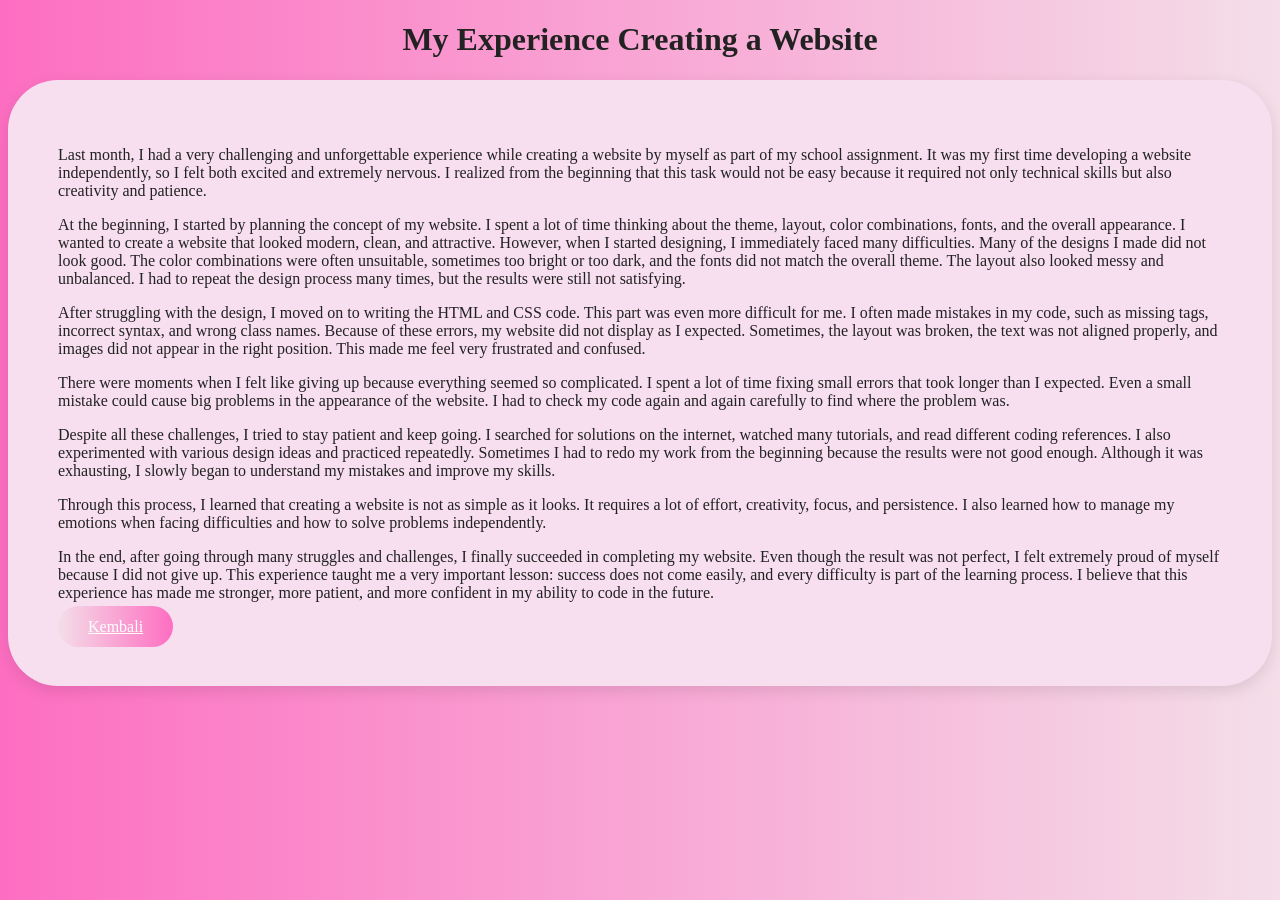
==== experiec.html @ b331b490 "Add files via upload" ====
<!DOCTYPE html>
<html lang="en">
<head>
    <meta charset="UTF-8">
    <meta name="viewport" content="width=device-width, initial-scale=1.0">
    <title>Document</title>
</head>
<style> 
body{
  background: linear-gradient(to right,#fd6ec1,#f4dee8);
  color: #222;
}
.card{
  text-align: center;
}

.about-box{
  background: #f7dff0;
  padding: 50px;
  border-radius: 50px;
  box-shadow: 0 5px 15px rgba(0,0,0,0.1);
}

.btn-custom{
  background: linear-gradient(to right,#f4dee8,#fd6ec1);
  color: white;
  border: none;
  border-radius: 30px;
  padding: 12px 30px;
}
</style>
<body>
    <div class="card">
  <h1>My Experience Creating a Website</h1>
    </div>
    <div class="about-box">
     <p>Last month, I had a very challenging and unforgettable experience while creating a website by myself as part of my school assignment. It was my first time developing a website independently, so I felt both excited and extremely nervous. I realized from the beginning that this task would not be easy because it required not only technical skills but also creativity and patience.</p>
     <p>  At the beginning, I started by planning the concept of my website. I spent a lot of time thinking about the theme, layout, color combinations, fonts, and the overall appearance. I wanted to create a website that looked modern, clean, and attractive. However, when I started designing, I immediately faced many difficulties. Many of the designs I made did not look good. The color combinations were often unsuitable, sometimes too bright or too dark, and the fonts did not match the overall theme. The layout also looked messy and unbalanced. I had to repeat the design process many times, but the results were still not satisfying.</p>
     <p>  After struggling with the design, I moved on to writing the HTML and CSS code. This part was even more difficult for me. I often made mistakes in my code, such as missing tags, incorrect syntax, and wrong class names. Because of these errors, my website did not display as I expected. Sometimes, the layout was broken, the text was not aligned properly, and images did not appear in the right position. This made me feel very frustrated and confused.</p>
     <p>There were moments when I felt like giving up because everything seemed so complicated. I spent a lot of time fixing small errors that took longer than I expected. Even a small mistake could cause big problems in the appearance of the website. I had to check my code again and again carefully to find where the problem was.</p>
     <p>  Despite all these challenges, I tried to stay patient and keep going. I searched for solutions on the internet, watched many tutorials, and read different coding references. I also experimented with various design ideas and practiced repeatedly. Sometimes I had to redo my work from the beginning because the results were not good enough. Although it was exhausting, I slowly began to understand my mistakes and improve my skills.</p>
     <p>Through this process, I learned that creating a website is not as simple as it looks. It requires a lot of effort, creativity, focus, and persistence. I also learned how to manage my emotions when facing difficulties and how to solve problems independently.</p>
     <p>In the end, after going through many struggles and challenges, I finally succeeded in completing my website. Even though the result was not perfect, I felt extremely proud of myself because I did not give up. This experience taught me a very important lesson: success does not come easily, and every difficulty is part of the learning process. I believe that this experience has made me stronger, more patient, and more confident in my ability to code in the future.</p>
  <div>
     <!-- LINK -->
            <a href="index.html" class="btn btn-custom">
              Kembali
            </a>
  </div>
    </div>
</body>
</html>
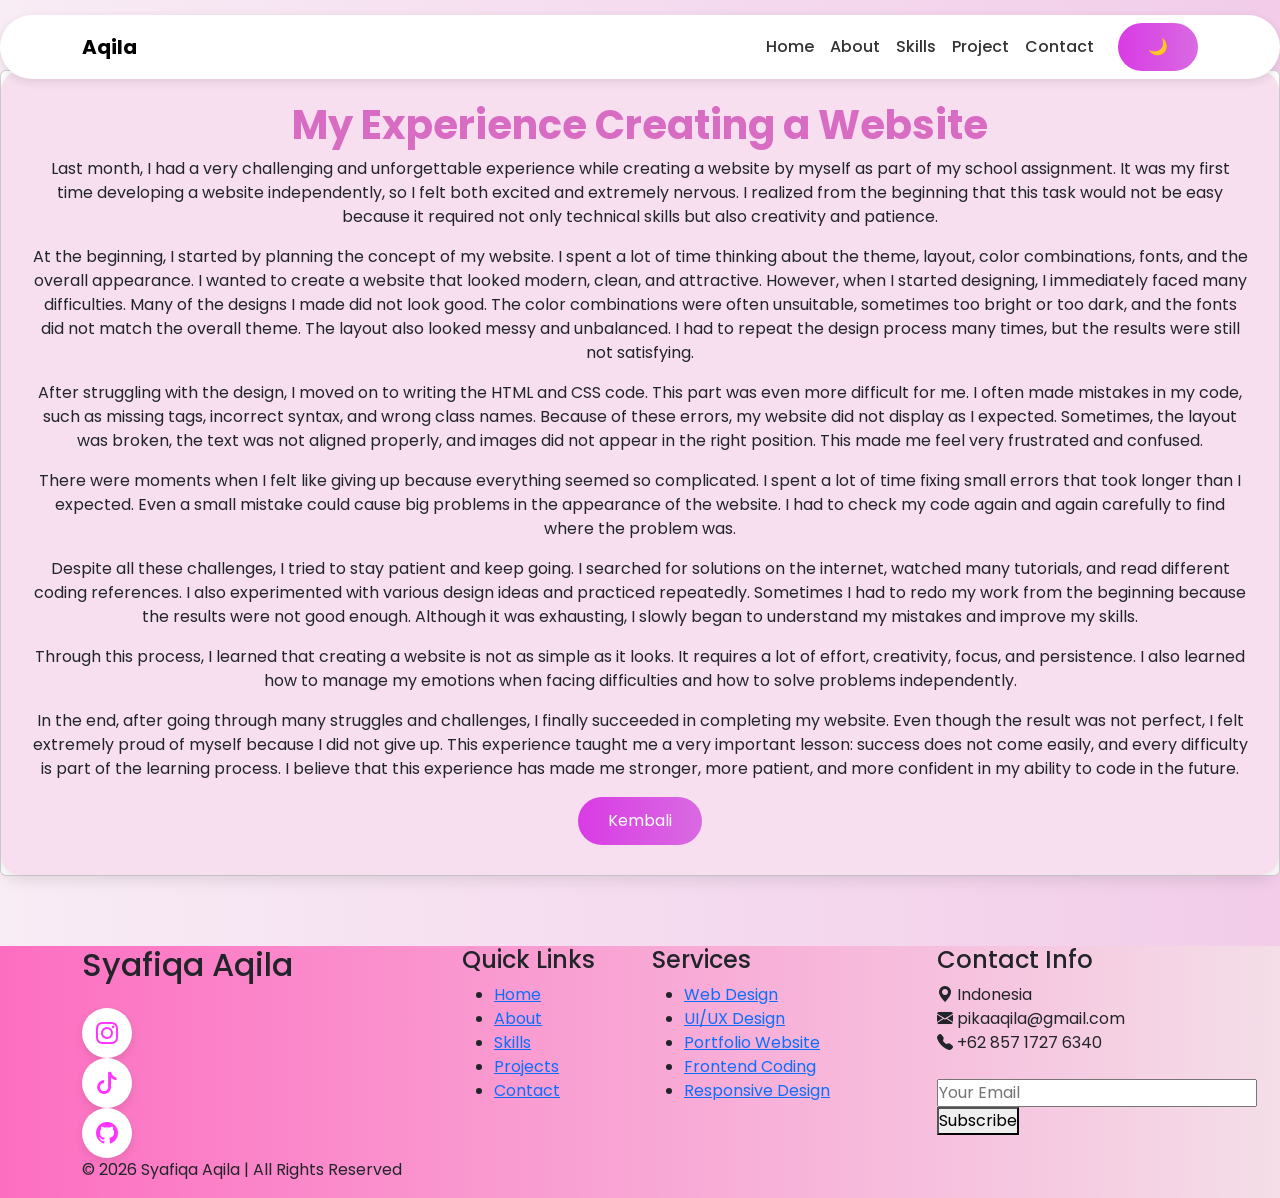
==== commit 0b8e6329: "Update experiec.html" ====
--- a/experiec.html
+++ b/experiec.html
@@ -29,11 +29,58 @@
   padding: 12px 30px;
 }
 </style>
+  <!-- Bootstrap -->
+  <link href="https://cdn.jsdelivr.net/npm/bootstrap@5.3.3/dist/css/bootstrap.min.css" rel="stylesheet">
+
+  <!-- Bootstrap Icons -->
+  <link rel="stylesheet" href="https://cdn.jsdelivr.net/npm/bootstrap-icons@1.11.3/font/bootstrap-icons.min.css">
+
+  <!-- Google Font -->
+  <link href="https://fonts.googleapis.com/css2?family=Poppins:wght@300;400;500;600;700&display=swap" rel="stylesheet">
+
+  <!-- CSS -->
+  <link rel="stylesheet" href="portofolio.css">
+</head>
 <body>
+
+  <!-- Navbar -->
+<div class="container">
+
+  <nav class="navbar navbar-expand-lg px-4 fixed-top">
+    
+    <div class="container nav-container">
+
+      <a class="navbar-brand" href="#">Aqila</a>
+
+      <button class="navbar-toggler" type="button" data-bs-toggle="collapse" data-bs-target="#navbarNav">
+        <span class="navbar-toggler-icon"></span>
+      </button>
+
+      
+
+      <div class="collapse navbar-collapse justify-content-end" id="navbarNav">
+        <ul class="navbar-nav">
+          <li class="nav-item"><a class="nav-link" href="#home">Home</a></li>
+          <li class="nav-item"><a class="nav-link" href="#about">About</a></li>
+          <li class="nav-item"><a class="nav-link" href="#skills">Skills</a></li>
+           <li class="nav-item"><a class="nav-link" href="#project">Project</a></li>
+          <li class="nav-item"><a class="nav-link" href="#contact">Contact</a></li>
+        </ul>
+         
+        <button id="modeToggle" class="btn btn-custom ms-3">
+  🌙
+</button>
+
+      </div>
+
+    </div>
+  </nav>
+</div>
+<body>
+   <section class="hero" id="home">
     <div class="card">
-  <h1>My Experience Creating a Website</h1>
-    </div>
     <div class="about-box">
+        <h1>My Experience Creating a Website</h1>
      <p>Last month, I had a very challenging and unforgettable experience while creating a website by myself as part of my school assignment. It was my first time developing a website independently, so I felt both excited and extremely nervous. I realized from the beginning that this task would not be easy because it required not only technical skills but also creativity and patience.</p>
      <p>  At the beginning, I started by planning the concept of my website. I spent a lot of time thinking about the theme, layout, color combinations, fonts, and the overall appearance. I wanted to create a website that looked modern, clean, and attractive. However, when I started designing, I immediately faced many difficulties. Many of the designs I made did not look good. The color combinations were often unsuitable, sometimes too bright or too dark, and the fonts did not match the overall theme. The layout also looked messy and unbalanced. I had to repeat the design process many times, but the results were still not satisfying.</p>
      <p>  After struggling with the design, I moved on to writing the HTML and CSS code. This part was even more difficult for me. I often made mistakes in my code, such as missing tags, incorrect syntax, and wrong class names. Because of these errors, my website did not display as I expected. Sometimes, the layout was broken, the text was not aligned properly, and images did not appear in the right position. This made me feel very frustrated and confused.</p>
@@ -48,5 +95,124 @@
             </a>
   </div>
     </div>
+    </section>
+    
+    
+    
+    <!-- =========================
+            FOOTER
+  ========================== -->
+
+  <footer class="footer-section">
+
+    <!-- Glow Effect -->
+    <div class="glow glow1"></div>
+    <div class="glow glow2"></div>
+
+    <div class="container">
+
+      <div class="row gy-5">
+
+        <!-- ABOUT -->
+        <div class="col-lg-4 col-md-6">
+          <div class="footer-box">
+            <h2 class="footer-logo">
+              Syafiqa Aqila
+            </h2>
+
+
+
+            <!-- SOCIAL -->
+            <div class="social-icons mt-4">
+              <a href="https://instagram.com/liashyaaa"><i class="bi bi-instagram"></i></a>
+              <a href="https://tiktok.com/@aashyaaa_a"><i class="bi bi-tiktok"></i></a>
+              <a href="https://github.com/qilasyafiqaa"><i class="bi bi-github"></i></a>
+            </div>
+          </div>
+        </div>
+
+        <!-- QUICK LINKS -->
+        <div class="col-lg-2 col-md-6">
+          <div class="footer-box">
+            <h4>Quick Links</h4>
+
+            <ul class="footer-links">
+              <li><a href="#home">Home</a></li>
+              <li><a href="#about">About</a></li>
+              <li><a href="#skills">Skills</a></li>
+              <li><a href="#project">Projects</a></li>
+              <li><a href="#contact">Contact</a></li>
+            </ul>
+          </div>
+        </div>
+
+        <!-- SERVICES -->
+        <div class="col-lg-3 col-md-6">
+          <div class="footer-box">
+            <h4>Services</h4>
+
+            <ul class="footer-links">
+              <li><a href="#">Web Design</a></li>
+              <li><a href="#">UI/UX Design</a></li>
+              <li><a href="#">Portfolio Website</a></li>
+              <li><a href="#">Frontend Coding</a></li>
+              <li><a href="#">Responsive Design</a></li>
+            </ul>
+          </div>
+        </div>
+
+        <!-- CONTACT -->
+        <div class="col-lg-3 col-md-6">
+          <div class="footer-box">
+            <h4>Contact Info</h4>
+
+            <div class="contact-item">
+              <i class="bi bi-geo-alt-fill"></i>
+              <span>Indonesia</span>
+            </div>
+
+            <div class="contact-item">
+              <i class="bi bi-envelope-fill"></i>
+              <span>pikaaqila@gmail.com</span>
+            </div>
+
+            <div class="contact-item">
+              <i class="bi bi-telephone-fill"></i>
+              <span>+62 857 1727 6340</span>
+            </div>
+
+            <!-- NEWSLETTER -->
+            <form class="newsletter mt-4">
+              <input type="email" placeholder="Your Email">
+              <button type="submit">
+                Subscribe
+              </button>
+            </form>
+
+          </div>
+        </div>
+
+      </div>
+
+      <!-- FOOTER BOTTOM -->
+      <div class="footer-bottom">
+
+        <p>
+          © 2026 Syafiqa Aqila | All Rights Reserved
+        </p>
+
+      </div>
+
+    </div>
+
+  </footer>
+  
+    <!-- Bootstrap JS -->
+  <script src="https://cdn.jsdelivr.net/npm/bootstrap@5.3.3/dist/js/bootstrap.bundle.min.js"></script>
+
+  
+    <script src="portofolio.js"></script>
+    
+    
 </body>
-</html>+    </html>
--- a/portofolio.css
+++ b/portofolio.css
@@ -0,0 +1,293 @@
+*{
+  margin: 0;
+  padding: 0;
+  box-sizing: border-box;
+  font-family: 'Poppins', sans-serif;
+}
+
+.body{
+  background: #f7f3f7;
+  color: #222;
+  font-family: Arial, sans-serif;
+}
+
+.section{
+  padding: 80px 0;
+}
+
+.navbar{
+  background: #fff;
+  border-radius: 50px;
+  margin-top: 15px;
+  box-shadow: 0 3px 10px rgba(0,0,0,0.1);
+}
+
+.navbar-brand{
+  font-weight: 700;
+}
+
+.nav-link{
+  font-weight: 500;
+  color: #333 !important;
+}
+
+
+
+.hero{
+  background: linear-gradient(to right,#f8ecf5,#f2cce9);
+  min-height: 100vh;
+  display: flex;
+  align-items: center;
+  padding: 70px 0;
+}
+
+.hero h1{
+  color: #d86cc2;
+  font-weight: 700;
+}
+
+.hero img{
+  width: 300px;
+  border-radius: 50%;
+  border: 10px solid #fff #ff4dff;
+  object-fit: cover;
+  box-shadow: 0 5px 15px rgba(0,0,0,0.2);
+}
+
+.section-title{
+  text-align: center;
+  font-weight: 700;
+  margin-bottom: 50px;
+  font-size: 35px;
+  font-weight: bold;
+  margin-bottom: 20px;
+  text-align: center;
+}
+
+.about-box{
+  background: #f7dff0;
+  padding: 30px;
+  border-radius: 20px;
+  box-shadow: 0 5px 15px rgba(0,0,0,0.1);
+}
+
+.robot-img{
+  width: 250px;
+}
+
+.skills{
+  background: #f3e4f0;
+}
+
+.skill-item{
+  margin-bottom: 30px;
+}
+
+.skill-icon{
+  width: 55px;
+  height: 55px;
+  object-fit: contain;
+}
+
+.skill-item h5{
+  font-weight: 600;
+  margin-bottom: 10px;
+}
+ 
+ .type-ismu {
+  display: inline-block;
+  width: 0;
+  vertical-align: bottom;
+  white-space: nowrap;
+  overflow: hidden;
+  border-right: 3px solid #00f2ff;
+  animation: 
+    typing-ismu 2s steps(10, end) forwards,
+    blink-caret 0.75s step-end infinite;
+}
+
+@keyframes typing-ismu {
+  from { width: 0; }
+  to { width: 10.5ch; }
+}
+
+@keyframes blink-caret {
+  from, to { border-color: transparent }
+  50% { border-color: #00f2ff }
+}
+
+@keyframes fadeUp {
+  to {
+    opacity: 1;
+    transform: translateY(0);
+  }
+}
+
+@keyframes fadeIn {
+  to { opacity: 1; }
+}
+
+@keyframes glow-text {
+  from { text-shadow: 0 0 10px rgba(0, 242, 255, 0.5); }
+  to { text-shadow: 0 0 25px rgba(0, 242, 255, 0.9), 0 0 10px rgba(0, 242, 255, 0.6); }
+}
+ 
+/* ROBOT IMAGE */
+.robot-img{
+  width: 250px;
+  animation: floating 3s ease-in-out infinite;
+}
+
+/* Animasi mengambang */
+@keyframes floating{
+  0%{
+    transform: translateY(0px);
+  }
+
+  50%{
+    transform: translateY(-20px);
+  }
+
+  100%{
+    transform: translateY(0px);
+  }
+}
+
+/* efek bayangan */
+.robot-animation{
+  display: inline-block;
+  filter: drop-shadow(0 10px 15px rgba(0,0,0,0.2));
+}
+
+.progress-bar{
+  background: linear-gradient(to right,#f5b4eb,#d98fe0);
+  font-weight: 600;
+  color: #000;
+  display: flex;
+  align-items: center;
+  justify-content: center;
+}
+
+.project-card{
+  background: #f8dff2;
+  border: none;
+  transition: 0.3s;
+  border-radius: 20px;
+  overflow: hidden;
+  box-shadow: 0 4px 12px rgba(0,0,0,0.1);
+}
+
+.project-card:hover{
+  transform: translateY(-5px);
+}
+
+.project-card img{
+  height: 180px;
+  object-fit: cover;
+}
+
+.btn-custom{
+  background: linear-gradient(to right,#d93be4,#d96ae2);
+  color: white;
+  border: none;
+  border-radius: 30px;
+  padding: 12px 30px;
+}
+
+.btn-custom:hover{
+  background: linear-gradient(to right,#c42ad1,#cf58da);
+  color: white;
+}
+
+.contact{
+  background: #f3e4f0;
+}
+
+.contact-box {
+  background: white;
+  border-radius: 20px;
+  padding: 30px;
+  box-shadow: 0 5px 15px rgba(0,0,0,0.1);
+}
+
+.social-icons a {
+  width: 50px;
+  height: 50px;
+  background: white;
+  border-radius: 50%;
+  display: flex;
+  align-items: center;
+  justify-content: center;
+  color: #ff33ff;
+  font-size: 22px;
+  text-decoration: none;
+  box-shadow: 0 4px 10px rgba(0,0,0,0.1);
+  transition: 0.3s;
+}
+
+.social-icons a:hover {
+  background: #ff33ff;
+  color: white;
+  transform: scale(1.1);
+}
+
+.form-control{
+  border-radius: 15px;
+  padding: 12px;
+}
+
+.footer{
+  padding: 20px;
+  text-align: center;
+  color: #777;
+  font-size: 14px;
+}
+
+/* DARK MODE */
+
+.dark-mode{
+  background: #121212 !important;
+  color: white !important;
+}
+
+.dark-mode .navbar{
+  background: #1f1f1f !important;
+}
+
+.dark-mode .nav-link,
+.dark-mode .navbar-brand,
+.dark-mode h1,
+.dark-mode h2,
+.dark-mode h3,
+.dark-mode h4,
+.dark-mode h5,
+.dark-mode p{
+  color: white !important;
+}
+
+.dark-mode .hero{
+  background: linear-gradient(to right,#1a1a1a,#2b2b2b) !important;
+}
+
+.dark-mode .about-box,
+.dark-mode .project-card,
+.dark-mode .contact-box{
+  background: #222 !important;
+  color: white !important;
+}
+
+.dark-mode .skills,
+.dark-mode .contact{
+  background: #181818 !important;
+}
+
+.dark-mode .form-control{
+  background: #333 !important;
+  color: white !important;
+  border: none;
+}
+
+.dark-mode footer{
+  background: #393838 !important;
+  color: #aaa !important;
+}
